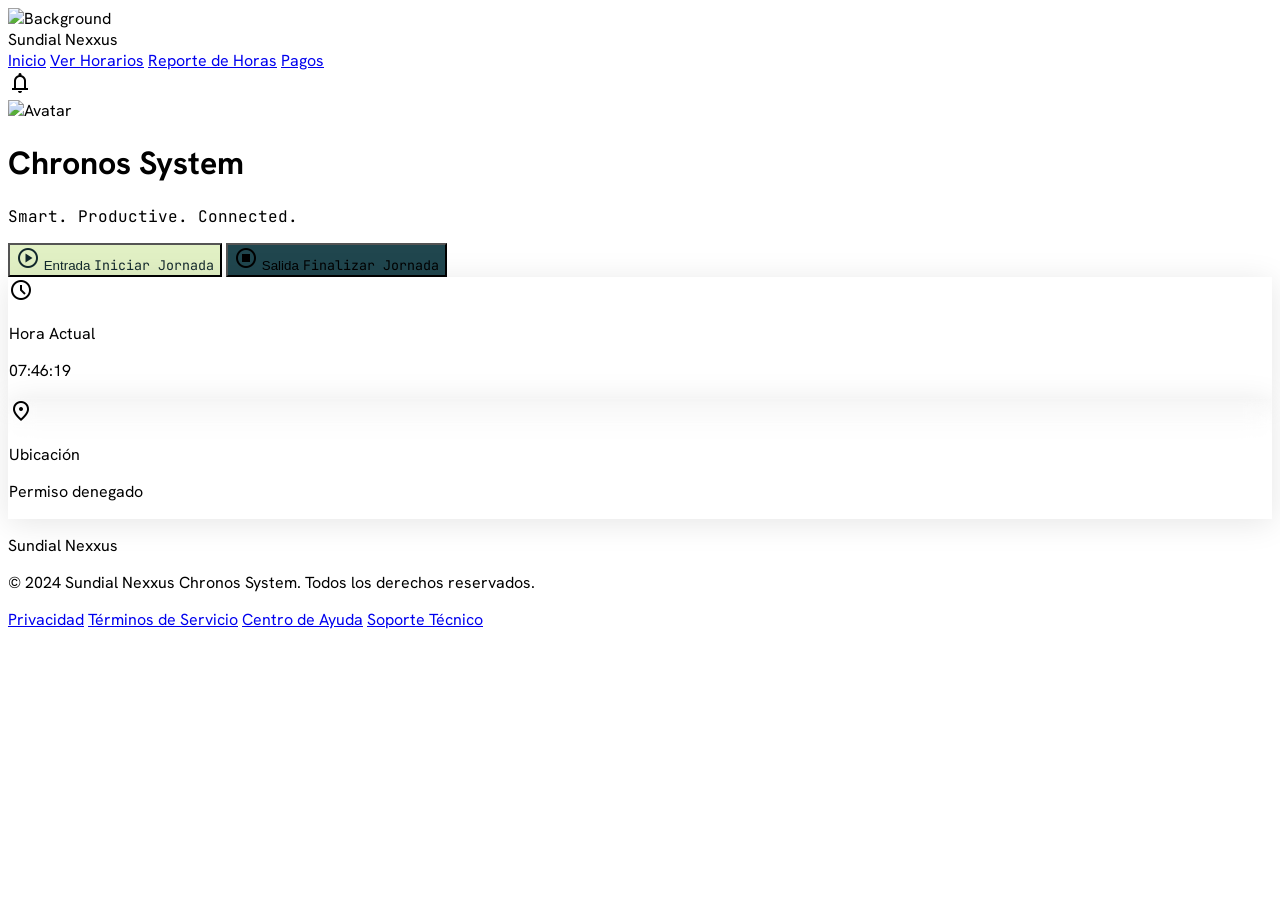
==== index.html @ f6c21cbf "Ajustes" ====
<!DOCTYPE html>
<html lang="es">
<head>
    <meta charset="utf-8">
    <meta name="viewport" content="width=device-width, initial-scale=1.0">
    <title>Sundial Nexxus - Chronos System</title>
    
    <link href="https://fonts.googleapis.com/css2?family=Hanken+Grotesk:wght@400;600;700;800&family=JetBrains+Mono:wght@400;500&display=swap" rel="stylesheet">
    <link href="https://fonts.googleapis.com/css2?family=Material+Symbols+Outlined:wght,FILL@100..700,0..1&display=swap" rel="stylesheet">
    
    <script src="https://cdn.tailwindcss.com"></script>
    
    <link rel="stylesheet" href="/src/views/css/indexEmpleado.css">
</head>
<body class="relative min-h-screen flex flex-col font-sans text-white">

    <div class="fixed inset-0 z-[-1]">
        <img src="https://images.unsplash.com/photo-1497366216548-37526070297c?auto=format&fit=crop&q=80&w=1920" class="w-full h-full object-cover blur-[4px] brightness-50" alt="Background">
    </div>

    <header class="w-full px-8 md:px-16 py-6 flex justify-between items-center z-10">
        <div class="text-2xl font-bold tracking-tight">Sundial Nexxus</div>
        <nav class="hidden md:flex gap-8 text-sm">
            <a href="#" class="border-b-2 border-white pb-1 font-semibold">Inicio</a>
            <a href="/src/views/pages/horariosEmpleado.html" class="opacity-80 hover:opacity-100 pb-1 transition-opacity">Ver Horarios</a>
            <a href="/src/views/pages/reporteHorasEmpleado.html" class="opacity-80 hover:opacity-100 pb-1 transition-opacity">Reporte de Horas</a>
            <a href="#" class="opacity-80 hover:opacity-100 pb-1 transition-opacity">Pagos</a>
        </nav>
        <div class="flex items-center gap-6">
            <span class="material-symbols-outlined cursor-pointer hover:opacity-80 transition-opacity">notifications</span>
            <div class="w-10 h-10 rounded-full bg-gray-600 border border-white/30 overflow-hidden">
                <img src="https://i.pravatar.cc/100" alt="Avatar" class="w-full h-full object-cover">
            </div>
        </div>
    </header>

    <main class="flex-grow flex flex-col items-center justify-center px-4 w-full z-10 pb-20 mt-10">
        
        <div class="text-center mb-12">
            <h1 class="text-5xl md:text-[64px] font-extrabold mb-3 tracking-wide drop-shadow-lg uppercase">Chronos System</h1>
            <p class="font-mono text-xs md:text-sm tracking-[0.3em] uppercase opacity-90 drop-shadow-md">Smart. Productive. Connected.</p>
        </div>

        <div class="grid grid-cols-1 md:grid-cols-2 gap-6 md:gap-10 w-full max-w-4xl mb-12">
            <button class="entrada-btn relative flex flex-col items-center justify-center rounded-xl py-20 transition-transform hover:scale-[1.02] active:scale-95 shadow-xl">
                <span class="material-symbols-outlined text-[64px] mb-4 icon-dark">play_circle</span>
                <span class="text-4xl font-bold text-dark mb-2">Entrada</span>
                <span class="font-mono text-sm text-dark opacity-80">Iniciar Jornada</span>
            </button>

            <button class="salida-btn relative flex flex-col items-center justify-center rounded-xl py-20 transition-transform hover:scale-[1.02] active:scale-95 shadow-xl">
                <span class="material-symbols-outlined text-[64px] mb-4 text-white">stop_circle</span>
                <span class="text-4xl font-bold text-white mb-2">Salida</span>
                <span class="font-mono text-sm text-white opacity-80">Finalizar Jornada</span>
            </button>
        </div>

        <div class="flex flex-col sm:flex-row gap-6">
            <div class="glass-pill flex items-center gap-4 px-8 py-5 rounded-md">
                <span class="material-symbols-outlined opacity-80 text-3xl">schedule</span>
                <div class="text-left" id="clock-container">
                    <p class="text-[11px] uppercase tracking-wider opacity-70 mb-1">Hora Actual</p>
                    <p class="text-2xl font-bold leading-none" id="clock">00:00:00</p>
                </div>
            </div>
            <div class="glass-pill flex items-center gap-4 px-8 py-5 rounded-md">
                <span class="material-symbols-outlined opacity-80 text-3xl">location_on</span>
                <div class="text-left">
                    <p class="text-[11px] uppercase tracking-wider opacity-70 mb-1" id="shareLocation">Ubicación</p>
                    <p class="text-2xl font-bold leading-none" id="currentLocation">Cargando...</p>
                </div>
            </div>
        </div>
    </main>

    <footer class="w-full bg-[#eaeaea] text-[#1a1a1a] py-8 px-8 md:px-16 z-20 mt-auto shadow-[0_-4px_10px_rgba(0,0,0,0.1)]">
        <div class="max-w-7xl mx-auto flex flex-col md:flex-row justify-between items-center md:items-start gap-6">
            <div class="text-center md:text-left">
                <p class="font-bold text-sm tracking-widest mb-1 uppercase">Sundial Nexxus</p>
                <p class="text-xs opacity-70 font-medium">© 2024 Sundial Nexxus Chronos System. Todos los derechos reservados.</p>
            </div>
            <div class="flex flex-wrap justify-center gap-6 md:gap-8 text-xs font-bold uppercase tracking-wider">
                <a href="#" class="hover:text-gray-500 transition-colors">Privacidad</a>
                <a href="#" class="hover:text-gray-500 transition-colors">Términos de Servicio</a>
                <a href="#" class="hover:text-gray-500 transition-colors">Centro de Ayuda</a>
                <a href="#" class="hover:text-gray-500 transition-colors">Soporte Técnico</a>
            </div>
        </div>
    </footer>

    <script type="module" src="/src/views/js/main-index.js"></script>
</body>
</html>
---- src/views/css/indexEmpleado.css ----
body {
    font-family: 'Hanken Grotesk', sans-serif;
}

.font-mono {
    font-family: 'JetBrains Mono', monospace;
}

.entrada-btn {
    background-color: #E1F0C4; 
}

.salida-btn {
    background-color: #20464e; 
}

.text-dark {
    color: #12282c;
}

.icon-dark {
    color: #12282c;
    font-variation-settings: 'FILL' 0, 'wght' 400, 'GRAD' 0, 'opsz' 24;
}

.glass-pill {
    background: rgba(255, 255, 255, 0.15);
    backdrop-filter: blur(12px);
    -webkit-backdrop-filter: blur(12px);
    border: 1px solid rgba(255, 255, 255, 0.2);
    box-shadow: 0 4px 30px rgba(0, 0, 0, 0.1);
}

.material-symbols-outlined {
    font-variation-settings: 'FILL' 0, 'wght' 400, 'GRAD' 0, 'opsz' 24;
}
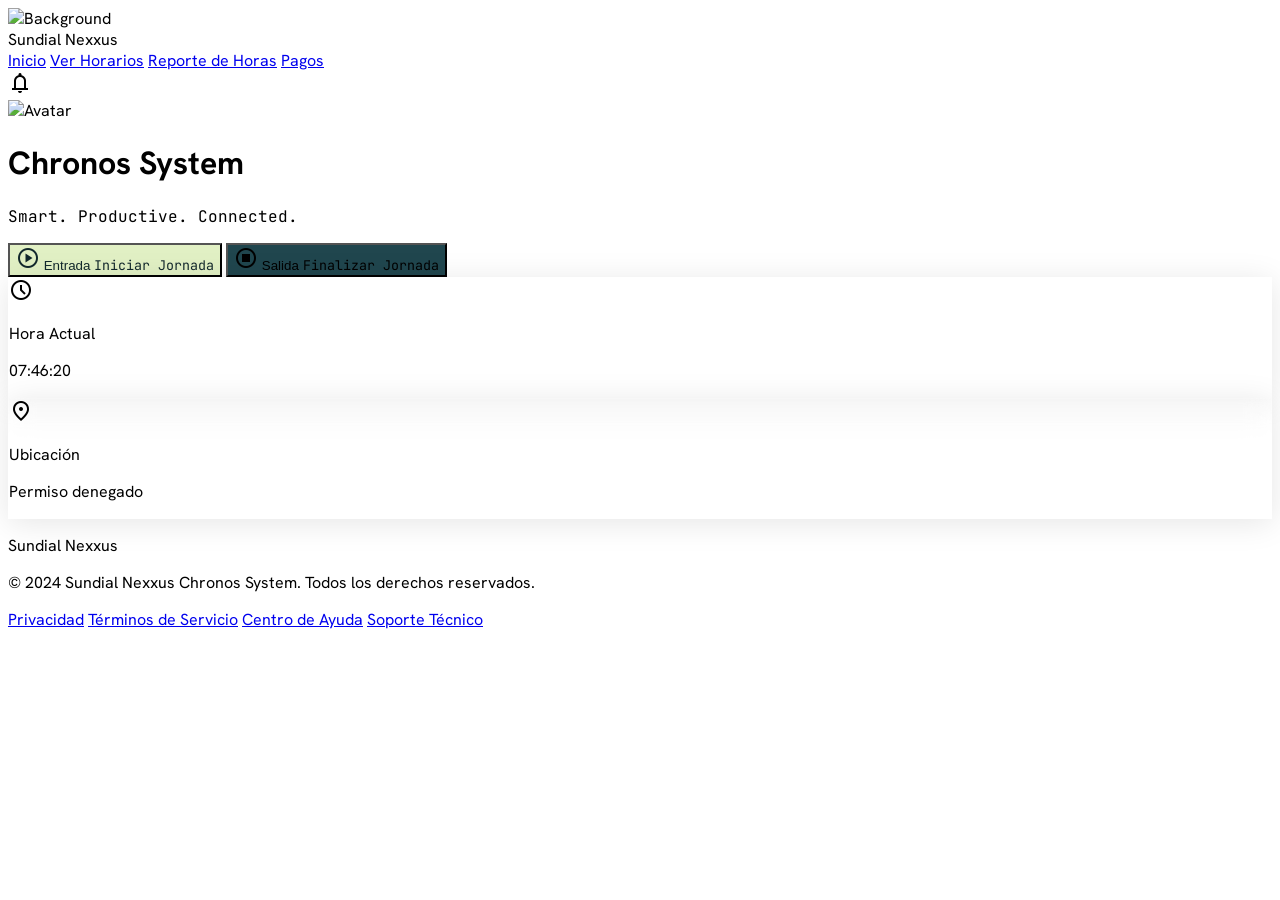
==== commit 38990a1c: "Ajustes" ====
--- a/index.html
+++ b/index.html
@@ -24,7 +24,7 @@
             <a href="#" class="border-b-2 border-white pb-1 font-semibold">Inicio</a>
             <a href="/src/views/pages/horariosEmpleado.html" class="opacity-80 hover:opacity-100 pb-1 transition-opacity">Ver Horarios</a>
             <a href="/src/views/pages/reporteHorasEmpleado.html" class="opacity-80 hover:opacity-100 pb-1 transition-opacity">Reporte de Horas</a>
-            <a href="#" class="opacity-80 hover:opacity-100 pb-1 transition-opacity">Pagos</a>
+            <a href="/src/views/pages/pagosEmpleados.html" class="opacity-80 hover:opacity-100 pb-1 transition-opacity">Pagos</a>
         </nav>
         <div class="flex items-center gap-6">
             <span class="material-symbols-outlined cursor-pointer hover:opacity-80 transition-opacity">notifications</span>
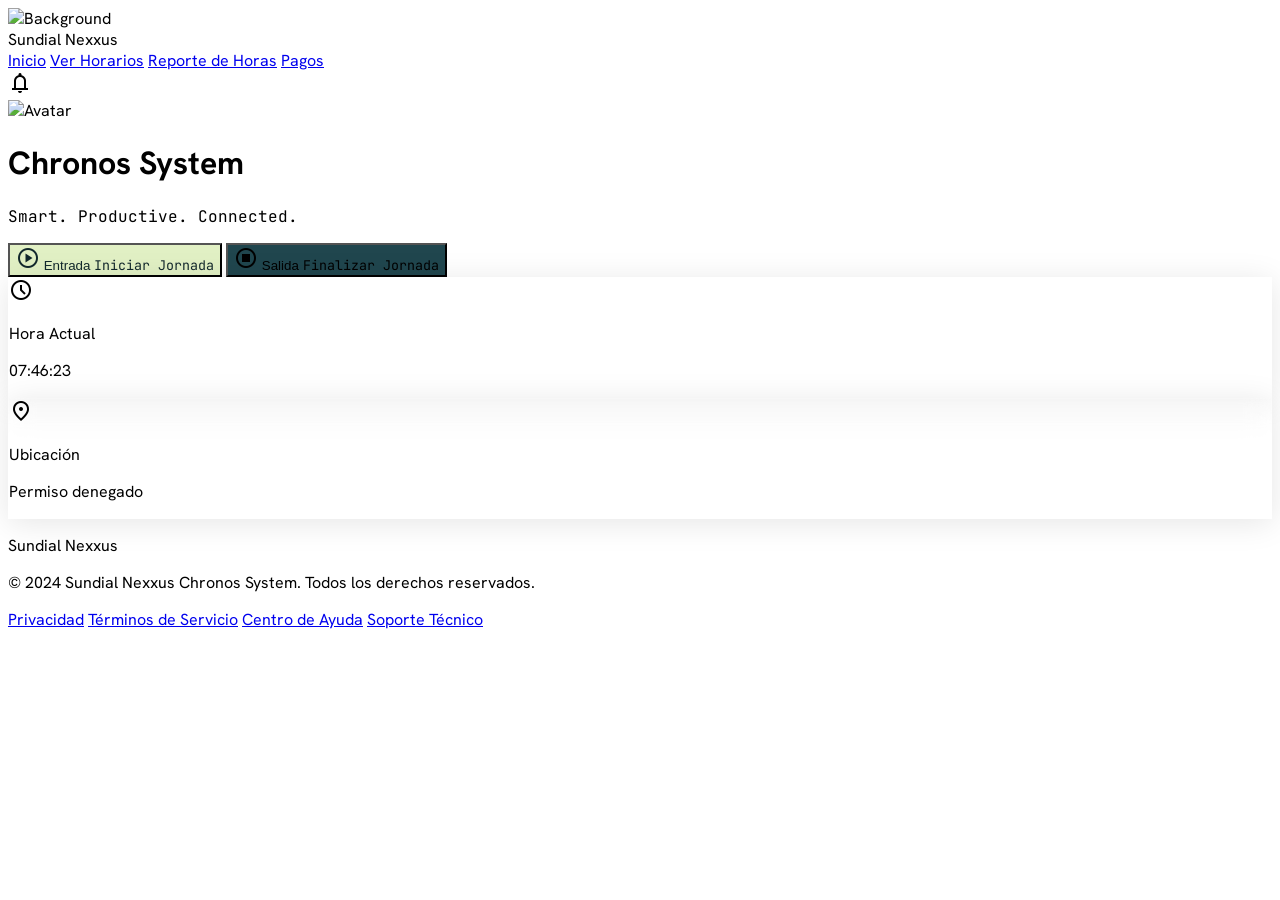
==== commit 4cb012eb: "cambios XD" ====
--- a/index.html
+++ b/index.html
@@ -24,7 +24,7 @@
             <a href="#" class="border-b-2 border-white pb-1 font-semibold">Inicio</a>
             <a href="/src/views/pages/horariosEmpleado.html" class="opacity-80 hover:opacity-100 pb-1 transition-opacity">Ver Horarios</a>
             <a href="/src/views/pages/reporteHorasEmpleado.html" class="opacity-80 hover:opacity-100 pb-1 transition-opacity">Reporte de Horas</a>
-            <a href="/src/views/pages/pagosEmpleados.html" class="opacity-80 hover:opacity-100 pb-1 transition-opacity">Pagos</a>
+            <a href="#" class="opacity-80 hover:opacity-100 pb-1 transition-opacity">Pagos</a>
         </nav>
         <div class="flex items-center gap-6">
             <span class="material-symbols-outlined cursor-pointer hover:opacity-80 transition-opacity">notifications</span>
@@ -42,17 +42,37 @@
         </div>
 
         <div class="grid grid-cols-1 md:grid-cols-2 gap-6 md:gap-10 w-full max-w-4xl mb-12">
-            <button class="entrada-btn relative flex flex-col items-center justify-center rounded-xl py-20 transition-transform hover:scale-[1.02] active:scale-95 shadow-xl">
+            <button id="startWork" class="entrada-btn relative flex flex-col items-center justify-center rounded-xl py-20 transition-transform hover:scale-[1.02] active:scale-95 shadow-xl">
                 <span class="material-symbols-outlined text-[64px] mb-4 icon-dark">play_circle</span>
                 <span class="text-4xl font-bold text-dark mb-2">Entrada</span>
                 <span class="font-mono text-sm text-dark opacity-80">Iniciar Jornada</span>
             </button>
 
-            <button class="salida-btn relative flex flex-col items-center justify-center rounded-xl py-20 transition-transform hover:scale-[1.02] active:scale-95 shadow-xl">
+            <button id="endWork" class="salida-btn relative flex flex-col items-center justify-center rounded-xl py-20 transition-transform hover:scale-[1.02] active:scale-95 shadow-xl">
                 <span class="material-symbols-outlined text-[64px] mb-4 text-white">stop_circle</span>
                 <span class="text-4xl font-bold text-white mb-2">Salida</span>
                 <span class="font-mono text-sm text-white opacity-80">Finalizar Jornada</span>
             </button>
+        </div>
+
+        <div class="avisoInicioSalida" id="startWorkCard">
+            <div class="aviso_content">
+                <h2>something for now</h2>
+                <p>
+                    Lorem ipsum dolor sit amet consectetur adipisicing elit. Dolor deleniti praesentium accusamus, error at nesciunt tempore iste fugiat repellendus ex illo? Voluptates debitis voluptas vitae dicta architecto assumenda consectetur accusantium?
+                </p>
+                <button id="startCardClose">Close</button>
+            </div>
+        </div>
+
+        <div class="avisoInicioSalida" id="endWorkCard">
+            <div class="aviso_content">
+                <h2>something for now</h2>
+                <p>
+                    Lorem ipsum dolor sit amet consectetur adipisicing elit. Dolor deleniti praesentium accusamus, error at nesciunt tempore iste fugiat repellendus ex illo? Voluptates debitis voluptas vitae dicta architecto assumenda consectetur accusantium?
+                </p>
+                <button id="endCardClose">Close</button>
+            </div>
         </div>
 
         <div class="flex flex-col sm:flex-row gap-6">
--- a/src/views/css/indexEmpleado.css
+++ b/src/views/css/indexEmpleado.css
@@ -34,4 +34,25 @@
 
 .material-symbols-outlined {
     font-variation-settings: 'FILL' 0, 'wght' 400, 'GRAD' 0, 'opsz' 24;
+}
+
+.avisoInicioSalida {
+    background-color: black;
+    opacity: 0;
+    position: fixed;
+    top: 0;
+    left: 0;
+    right: 0;
+    bottom: 0;
+    transition: all 0.3s ease-in-out;
+    z-index: -1;
+
+    display: flex;
+    align-items: center;
+    justify-content: center;
+}
+
+.avisoInicioSalida.open {
+    opacity: 1;
+    z-index: 999;
 }
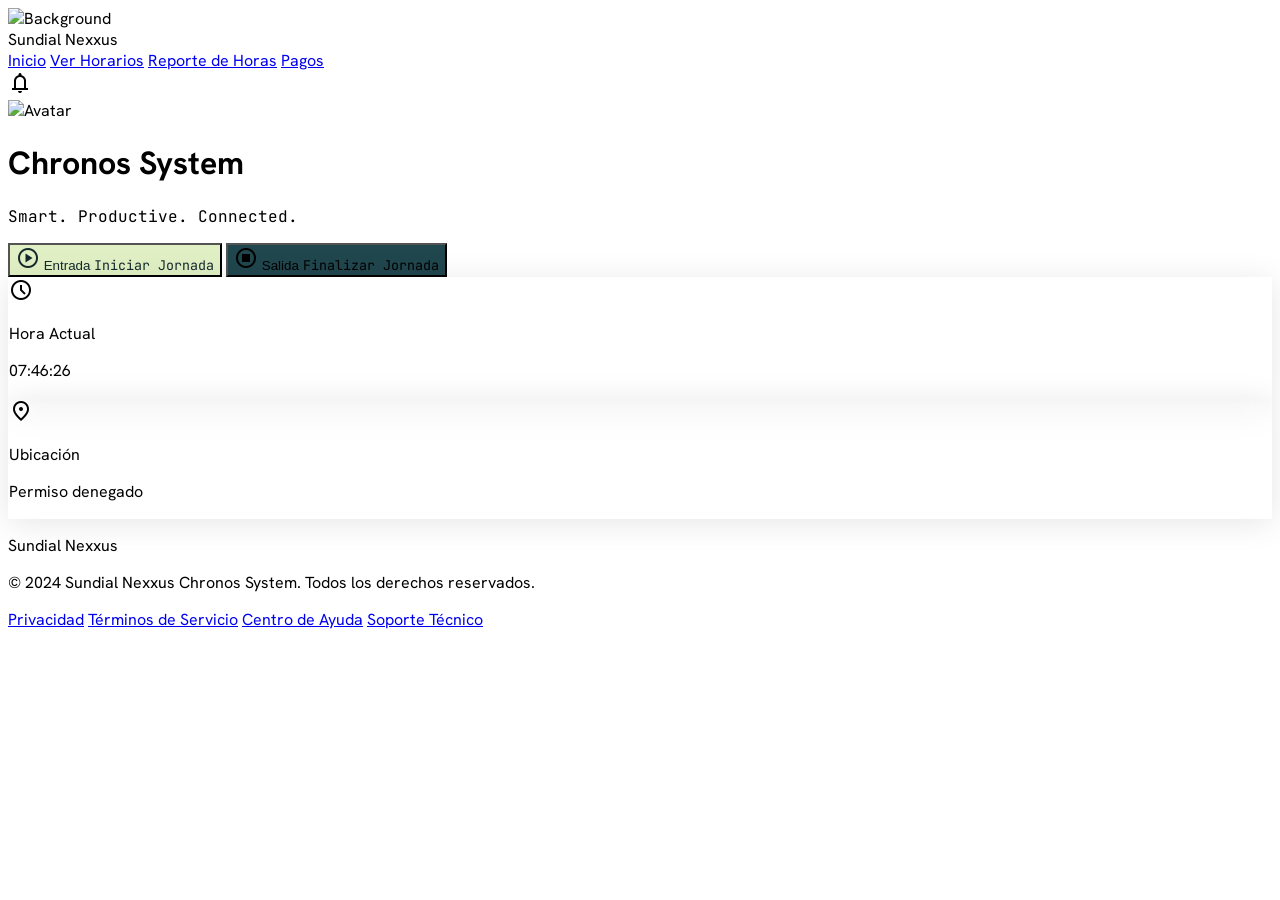
==== commit dd59fd23: "Merge pull request #2 from sergioosoriozapata-source/main cualquiera" ====
--- a/index.html
+++ b/index.html
@@ -24,7 +24,7 @@
             <a href="#" class="border-b-2 border-white pb-1 font-semibold">Inicio</a>
             <a href="/src/views/pages/horariosEmpleado.html" class="opacity-80 hover:opacity-100 pb-1 transition-opacity">Ver Horarios</a>
             <a href="/src/views/pages/reporteHorasEmpleado.html" class="opacity-80 hover:opacity-100 pb-1 transition-opacity">Reporte de Horas</a>
-            <a href="#" class="opacity-80 hover:opacity-100 pb-1 transition-opacity">Pagos</a>
+            <a href="/src/views/pages/pagosEmpleados.html" class="opacity-80 hover:opacity-100 pb-1 transition-opacity">Pagos</a>
         </nav>
         <div class="flex items-center gap-6">
             <span class="material-symbols-outlined cursor-pointer hover:opacity-80 transition-opacity">notifications</span>
